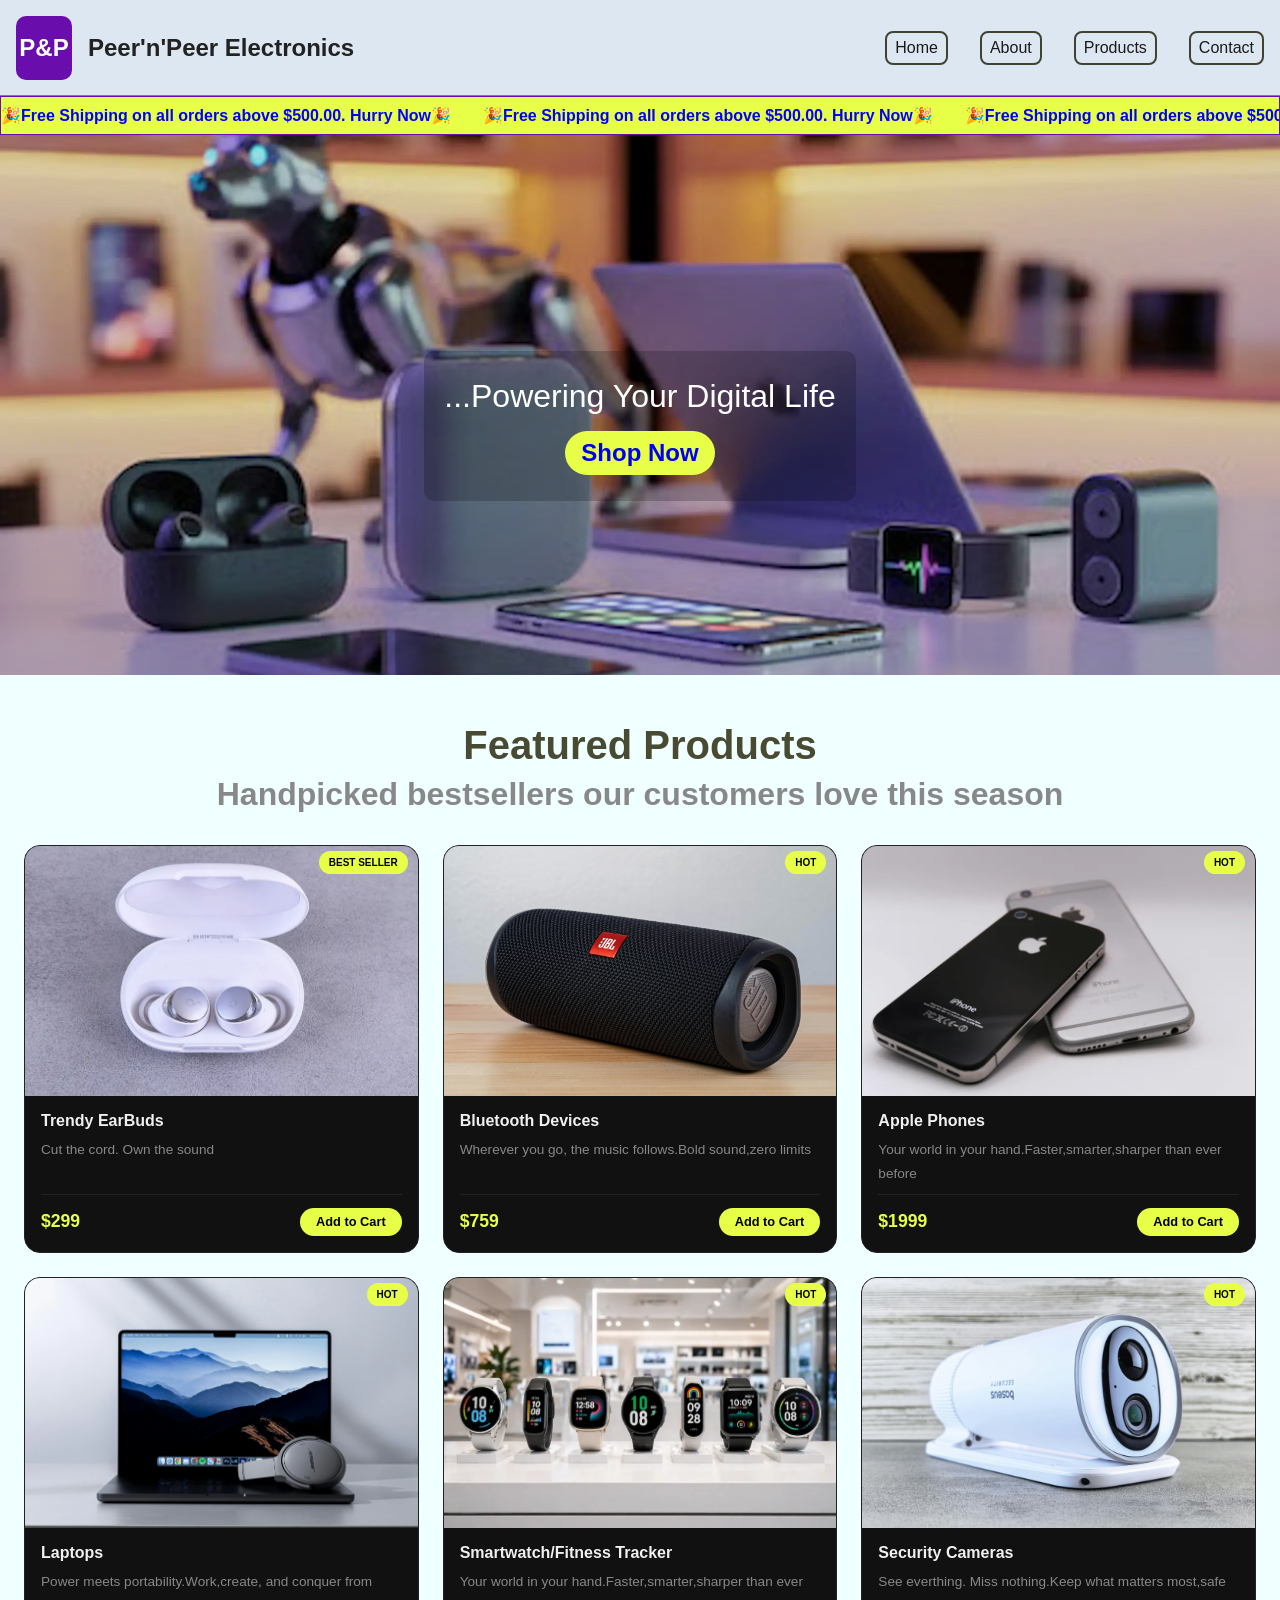
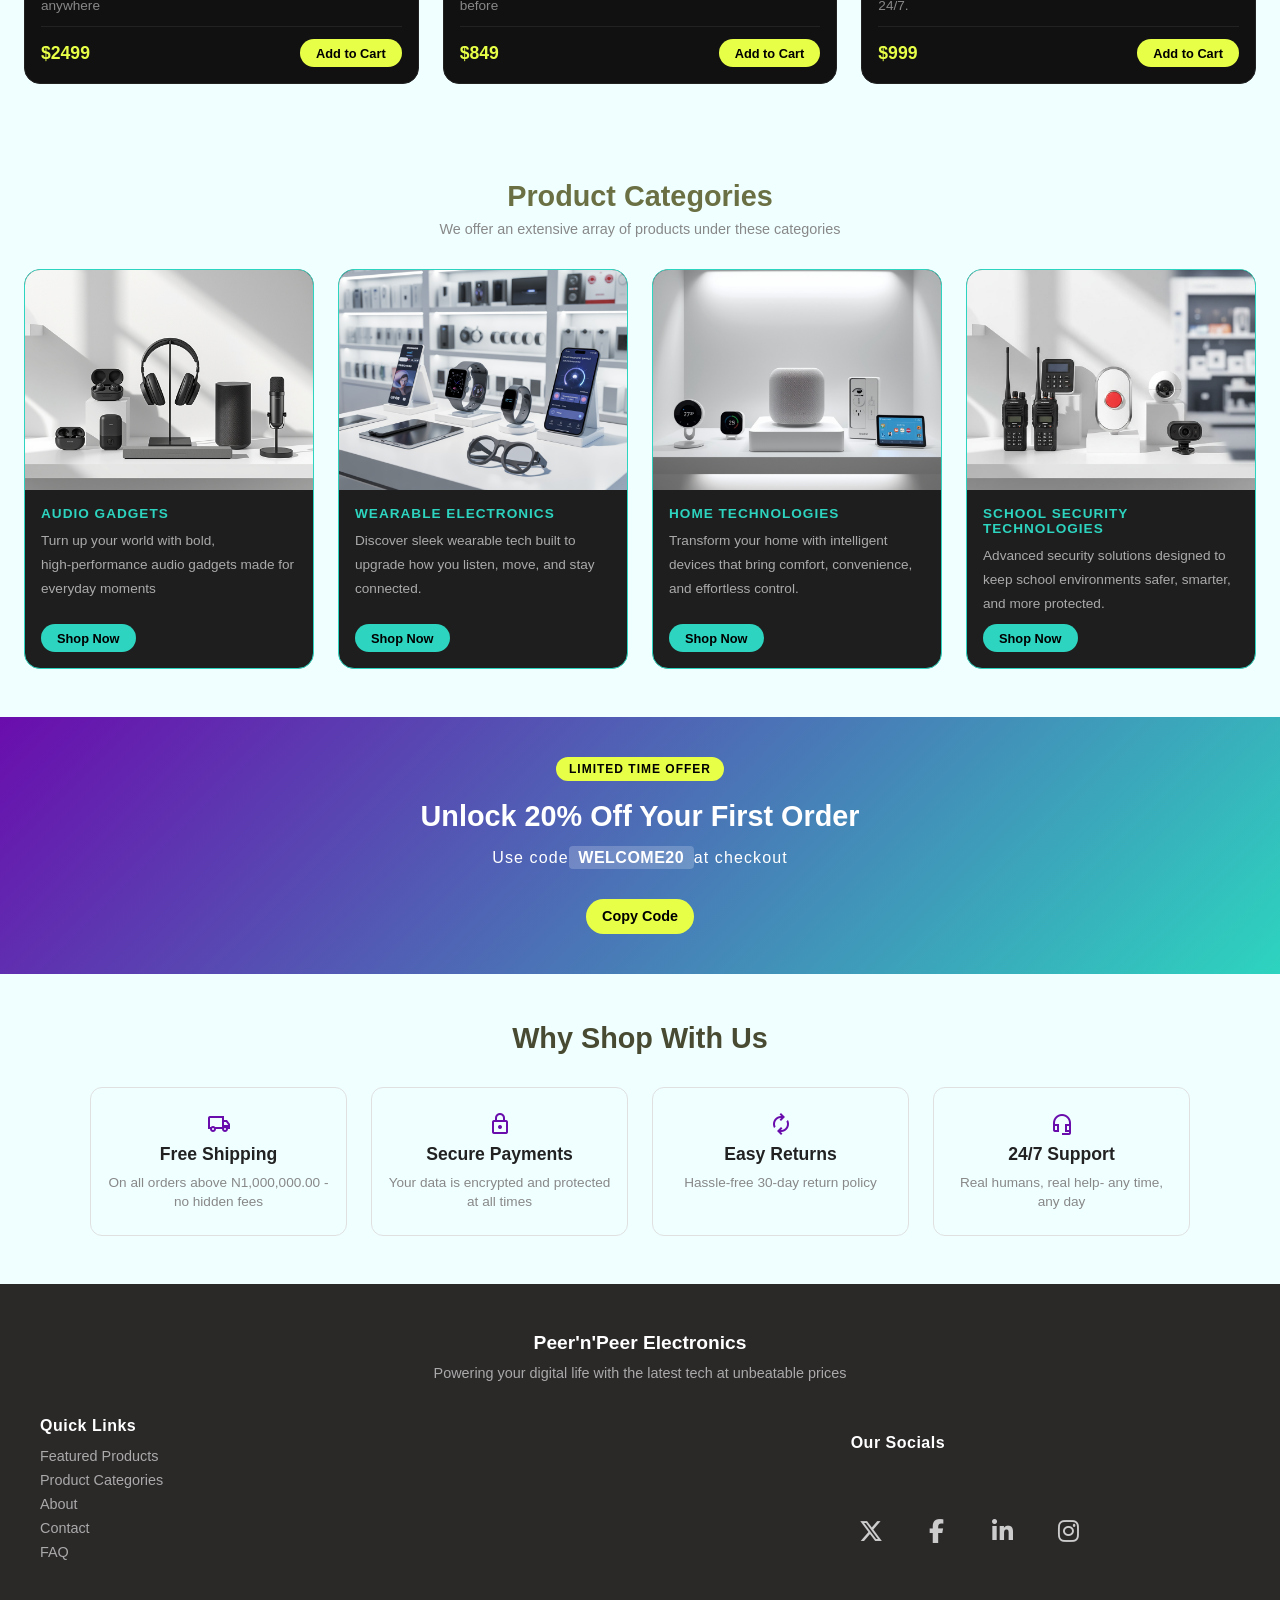
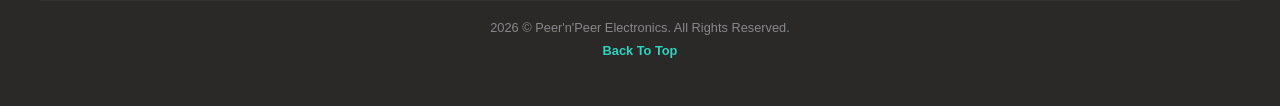
==== index.html @ 0cb566d5 "feat: Add index.html" ====
<!DOCTYPE html>
<html lang="en">
<head>
    <meta charset="UTF-8">
    <meta name="viewport" content="width=device-width, initial-scale=1.0">
    <title>Peer'n'Peer Electronics</title>

    <link rel="stylesheet" href="../css/index.css">
    <!-- Fontawesome cdn -->
     <link rel="stylesheet" href="https://cdnjs.cloudflare.com/ajax/libs/font-awesome/6.5.2/css/all.min.css">

    <!-- Google Icons cdn -->
 <link rel="stylesheet" href="https://fonts.googleapis.com/css2?family=Material+Symbols+Outlined" />

 
     

</head>
<body>
    <header>
        <nav class="navbar">
            <div class="logo">
                <span>P&P</span>
                <span>Peer'n'Peer Electronics</span>
            </div>
            <!-- Desktop navlinks -->
            <ul class="desktop-navlinks"> 
                <li> <a href="#home">Home</a> </li>
                <li> <a href="#about">About</a> </li>
                <li> <a href="#products">Products</a> </li>
                <li> <a href="#home">Contact</a> </li>
            </ul>
            <!-- Mobile and Tablets -->
            <div class="mobile">
                <button class="menu-icon" id="menu-icon">
                    <span class="material-symbols-outlined dehaze">dehaze</span>
                    <span class="material-symbols-outlined close">close</span>
                </button>
                <ul class="mobile-navlinks" id="menu">

                    <li> <a href="#home">Home</a> </li>
                    <li> <a href="#about">About</a> </li>
                    <li> <a href="#products">Products</a> </li>
                    <li> <a href="#home">Contact</a> </li>
                    
                </ul>

            </div>

        </nav>
    </header>
    
    <main>
        <!-- Announcement bar  -->
        <div class="announcement-bar">
            <div class="announcement-track">
                <span>🎉Free Shipping on all orders above $500.00. Hurry Now🎉</span>
                <span>🎉Free Shipping on all orders above $500.00. Hurry Now🎉</span> 
                <span>🎉Free Shipping on all orders above $500.00. Hurry Now🎉</span> 
                <span>🎉Free Shipping on all orders above $500.00. Hurry Now🎉</span> 
                <span>🎉Free Shipping on all orders above $500.00. Hurry Now🎉</span> 
            </div>

        </div>

        <section class="hero">

            <div class="hero-img">
                <img src="/image/homepage images/peer-n-peer-homepage.webp" alt="A tech shop">

                <div class="overlay"></div>

                <div class="hero-text">
                <p>
            ...Powering Your Digital Life
                </p>

                <a href="#">Shop Now</a>
                </div>
            </div>
             
        </section>

        <section class="features">
            <div class="features-intro">
              <h2>Featured Products</h2>
              <p>Handpicked bestsellers our customers love this season</p>
            </div>
            <div class="featured-product-grid">
                <div class="card">
                    <div class="card-img">
                        <span class="badge">Best Seller</span>
                        <img src="/image/homepage images/earbuds-homepage.webp" alt="Headphones">
                        </div>
                    <div class="card-body">
                        <h2> Trendy EarBuds</h2>
                        <p>Cut the cord. Own the sound</p>
                        <div class="card-footer"> 
                            <span class="price">$299</span>
                            <button> Add to Cart</button>
                        </div>    
                    </div>
                </div>

                <div class="card">
                    <div class="card-img">
                        <span class="badge">Hot</span>
                        <img src="/image/homepage images/bluetooth- speakers-homepage.jpg" alt="Bluetooth Device">
                    </div>
                    <div class="card-body">
                        <h2> Bluetooth Devices</h2>
                        <p>Wherever you go, the music follows.Bold sound,zero limits</p>
                        <div class="card-footer"> 
                           <span class="price">$759</span>
                           <button> Add to Cart</button>
                        </div> 
                    </div>
                </div>
                
                <div class="card">
                    <div class="card-img">
                        <span class="badge">Hot</span>
                        <img src="/image/homepage images/iphones-homepage.webp" alt="Apple Phones">
                    </div>
                    <div class="card-body">
                        <h2> Apple Phones</h2>
                        <p>Your world in your hand.Faster,smarter,sharper than ever before</p>
                        <div class="card-footer"> 
                           <span class="price">$1999</span>
                           <button> Add to Cart</button>
                        </div> 
                    </div>
                </div>
                
                <div class="card">
                    <div class="card-img">
                        <span class="badge">Hot</span>
                        <img src="/image/homepage images/laptop2-homepage.webp" alt="a laptop">
                    </div>
                    <div class="card-body">
                        <h2>Laptops</h2>
                        <p>Power meets portability.Work,create, and conquer from anywhere</p>
                        <div class="card-footer"> 
                           <span class="price">$2499</span>
                           <button> Add to Cart</button>
                        </div> 
                    </div>
                </div>
                
                <div class="card">
                    <div class="card-img">
                        <span class="badge">Hot</span>
                        <img src="/image/homepage images/smartwatch-fitness-tracker-homepage.webp" alt="fitness trackers">
                    </div>
                    <div class="card-body">
                        <h2>Smartwatch/Fitness Tracker</h2>
                        <p>Your world in your hand.Faster,smarter,sharper than ever before</p>
                        <div class="card-footer"> 
                           <span class="price">$849</span>
                           <button> Add to Cart</button>
                        </div> 
                    </div>
                </div>

                <div class="card">
                    <div class="card-img">
                        <span class="badge">Hot</span>
                        <img src="/image/homepage images/security-camera-homepage.jpg" alt="Bluetooth Devices">
                    </div>
                    <div class="card-body">
                        <h2>Security Cameras</h2>
                        <p>See everthing. Miss nothing.Keep what matters most,safe 24/7.</p>
                        <div class="card-footer"> 
                           <span class="price">$999</span>
                           <button> Add to Cart</button>
                        </div> 
                    </div>
                </div>
            </div>   
           
        </section>

        <section class="product-categories">
            <div class="product-categories-intro">
                <h2>Product Categories</h2>
                <p>We offer an extensive array of products under these categories</p>
            </div>

            <div class="product-categories-grid">
                <div class="card">
                    <div class="card-img">
                        <img src="/image/homepage images/audio-gadgets2-homepage.jpg" alt="A picture of audio gadgets">
                    </div>
                    <div class="card-body">
                        <span>Audio Gadgets</span>
                        <p>Turn up your world with bold, high‑performance audio gadgets made for everyday
                            moments</p>

                        <a href="#">Shop Now</a>
                    </div>
                </div>

                <div class="card">
                    <div class="card-img">
                        <img src="/image/homepage images/wearable-electronics-homepage.jpg"alt="an image of wearable electronics gadgets">
                    </div>
                    <div class="card-body">
                        <span>Wearable Electronics</span>
                        <p>Discover sleek wearable tech built to upgrade how you listen, move, and stay
                            connected.</p>

                        <a href="#">Shop Now</a>
                    </div>
                </div>

                <div class="card">
                    <div class="card-img">
                        <img src="image/homepage images/home-tech-homepage.jpg" alt="an image of home technology items">
                    </div>
                    <div class="card-body">
                        <span>Home Technologies</span>
                        <p>Transform your home with intelligent devices that bring comfort, convenience, and
                            effortless control.</p>

                        <a href="#">Shop Now</a>
                    </div>
                </div>
                
                <div class="card">
                    <div class="card-img">
                        <img src="/image/homepage images/school-security-tech-homepage.jpg" alt="an image of school tech gadgets">
                    </div>
                    <div class="card-body">
                        <span>School Security Technologies</span>
                        <p>Advanced security solutions designed to keep school environments safer, smarter, and
                            more protected.</p>

                        <a href="#">Shop Now</a>
                    </div>
                </div>
                
            </div>
        </section>

        <section class="deals-banner">
            <div class="deals-container">
                <span class="deals-label">Limited Time Offer</span>
                <h2>Unlock 20% Off Your First Order</h2>
                <p>
                    Use code<strong class="discount-code">WELCOME20</strong>at
                    checkout
                </p>

                <button class="copy-btn">Copy Code</button>
            </div>
        </section>

        <section class="trust-section">
            <div class="trust-container">
                <h2>Why Shop With Us</h2>

                <div class="trust-grid">
                    <!-- 4 trust items -->
                    <div class="trust-card">
                        <span class="material-symbols-outlined trust-icon">local_shipping</span>
                        <h3>Free Shipping</h3>
                        <p>On all orders above N1,000,000.00 - no hidden fees</p>
                    </div>

                    <div class="trust-card">
                        <span class="material-symbols-outlined trust-icon">lock</span>
                        <h3>Secure Payments</h3>
                        <p>Your data is encrypted and protected at all times</p>
                    </div>

                    <div class="trust-card">
                        <span class="material-symbols-outlined trust-icon">autorenew</span>
                        <h3>Easy Returns</h3>
                        <p>Hassle-free 30-day return policy</p>
                    </div>

                    <div class="trust-card">
                        <span class="material-symbols-outlined trust-icon">headset_mic</span>
                        <h3>24/7 Support</h3>
                        <p>Real humans, real help- any time, any day</p>
                    </div>
                </div>
            </div>

        </section>

    </main>
    <footer class="site-footer">
        <div class="footer-container">

            <div class="footer-intro">
                <h4>Peer'n'Peer Electronics</h4>
                <p>Powering your digital life with the latest tech at unbeatable prices</p>
            </div>

            <div class="footer-body">
                <div class="footer-quicklinks">
                    <h4>Quick Links</h4>
                    <ul>
                        <li> <a href="#featured-products">Featured Products</a> </li>
                        <li> <a href="#product categories">Product Categories</a> </li>
                        <li> <a href="#about">About</a> </li>
                        <li> <a href="#contact">Contact</a> </li>
                        <li> <a href="#faq">FAQ</a> </li>
                    </ul>
                </div>

                <div class="footer-socials">
                    <h4>Our Socials</h4>

                    <a href="#" aria-label="X (formerly twitter)" title="Follow us on X">
                        <i class="fa-brands fa-x-twitter" aria-hidden="true"></i>
                    </a> 

                    <a href="#" aria-label="Facebook" title="Connect with us on Facebook">
                        <i class="fa-brands fa-facebook-f" aria-hidden="true"></i>
                    </a> 

                    <a href="#" aria-label="LinkedIn" title="Connect with us on LinkedIn">
                        <i class="fa-brands fa-linkedin-in" aria-hidden="true"></i>
                    </a>
                    
                    <a href="#" aria-label="Instagram" title="Follow us on Instagram">
                        <i class="fa-brands fa-instagram" aria-hidden="true"></i>
                    </a> 
                    
                </div>

            </div>

            <div class="footer-foot">
                <p>2026 &copy; Peer'n'Peer Electronics. All Rights Reserved.</p>
                <a href="#"> Back To Top</a>
            </div>
            
        </div>

    </footer>

    <script src="./main.js"></script>
</body>
</html>
---- css/index.css ----
*{
    margin: 0;
    padding: 0;
    box-sizing: border-box;
    font-family:"Roboto Condensed", sans-serif;
}
/* 
COLOUR PALETTE
  primary-color: #6A0DAD,  #222222
  secondary-color: #e8ff47, #2dd4bf, #484b32, blue
  primary-background-color: #ffffff, #F8F9FB, azure, #DCE7F1
  secondary-background-color: #111111, #1e1e1e, #1A1A1A, #b0d3d3,rgba(0,0,0,0.4), rgba(255,255,255,0.2), #333333
*/

a {
    text-decoration: none;
}

ul li {
    list-style-type: none;
}

header {
    height: 6rem;
    width:100%;
    border-bottom: 1px solid grey;
    position: sticky;
    top: 0;
    z-index: 100;
    background-color: #F8F9FB;

}

header nav {
    width: 100%;
    height: 100%;
    display: flex;
    justify-content: space-between;
    align-items: center;
    position: relative;
    padding: 1rem 1rem;
    background-color:#DCE7F1;
}

.logo {
    display: flex;
    gap: 1rem;
    align-items: center;

}

.logo span:nth-child(1) {
    background-color: #6A0DAD;
    color: #ffffff;
    font-weight: 700;
    font-size: x-large;
    width: 3.5rem;
    height: 4rem;
    display: flex;
    justify-content: center;
    align-items: center;
    border-radius: 10px;

}

.logo span:nth-child(2) {
    font-weight: 600;
    font-size: x-large;
    color:#222222;
}

.mobile-navlinks {
    background-color: rgb(202, 219, 219, 0.6);
    position: absolute;
    right: 0; 
    top: 100%;
    border-left: 1px solid rgb(150, 143, 143);
    border-right: 1px solid rgb(150, 143, 143);
    border-bottom: 1px solid rgb(150, 143, 143);
    margin-right: 5px;
    display: none; 
    flex-direction: column;
    gap: 1.5rem;
    height: auto;
    max-height: calc(100vh - 7rem);
    padding: 2rem 1rem;
    width: 120px;
    border-radius: 8px;
    max-width: 15rem;

}
.mobile-navlinks a:hover {
    color: brown;

} 
.mobile button {
    width: 44px;
    height: 44px;
    display: flex;
    align-items: center;
    justify-content: center;
    border: 1.5px solid #333333;
    border-radius: 8px;
    background: transparent;
    cursor: pointer;
    transition: all 0.2s ease;
}
.menu-icon .close {
    display: none;
}
.menu-icon.activated .close {
    display: block;
}
.menu-icon.activated .dehaze {
    display: none;
}
.mobile-navlinks.activated {
    display: flex;
}


.desktop-navlinks  {
    display: none;
    gap: 2rem;
    margin-left: auto;
       
}

.desktop-navlinks a {
    color: #1A1A1A;
}


.desktop-navlinks li {
    border-radius: 8px;
    border: 2px solid  #414330 ;
    padding: 6px 8px;
    margin: 0.5rem auto;
    
}

.desktop-navlinks li:hover {
    background-color: azure;
    font-weight: 700;

}
.announcement-bar {
    width: 100%;
    overflow: hidden;
    background-color:#e8ff47;
    color: blue;
    font-weight: 800;
    border: 1px solid #6A0DAD;
    padding: 9px 0;
    position: sticky;
    top: 6rem;
    z-index: 99;

}
.announcement-track {
    display:flex;
    gap: 2rem;
    animation: scroll-right 15s linear infinite;
    width: max-content;
   
}

@keyframes scroll-right {
    0% {
        transform: translateX(-50%);
    }

    100% {
        transform: translateX(0)
    }
}

.hero {
    width: 100%;
    height: calc(100vh - 7rem);
    position: relative;
    background-repeat: no-repeat;
    background-size: cover;
    display: flex;
    flex-direction: column;
    align-items: center;
    justify-content: center; 
    
}

.hero-img {
    position: relative;
    width: 100%;
    height: 100%;
    display: flex;
    flex-direction: column;
    align-items: center;

}

.hero-img img {
    width: 100%;
    height: 100%;
    object-fit: cover;
    display: block;
}

.overlay {
    position: absolute;
    width: 100%;
    height: 100%;
    left:0;
    top:0;
    background: rgba(0,0,0,0.1);

}

.hero-text {
    position: absolute;
    top: 40%;
    background-color: rgba(0,0,0,0.2);
    color: #ffffff;
    border-radius: 10px;
    font-size: 2rem;
    padding: 20px;
    height: 150px;
    display: flex;
    flex-direction: column;
    justify-content: center;
    align-items: center;
    gap: 1rem;
}

.hero-text a {
    display: inline-block;
    background-color: #e8ff47;
    font-weight: bold;
    font-size: 1.5rem;
    padding: 0.5rem 1rem;
    border-radius: 30px;
    transition: all 0.3s ease;
}

.hero-text a:hover {
    background-color: transparent;
    color: #e8ff47;
    border: 2px solid #e8ff47;
}   
/* Features (Mobile) */

.features {
    background-color: azure;
    padding: 3rem 1.5rem;
}

.features-intro {
    display: flex;
    flex-direction: column;
    justify-content: center;
    align-items: center;
    margin-bottom: 2rem;
    font-weight: 700;
}

.features-intro h2 {
    color: #484b32;
    font-size: 1.8rem;
    margin-bottom: 0.5rem;
    
}

.features-intro p {
    color: #888888;
    font-size: 0.9rem;
}

.featured-product-grid {
    display: grid;
    grid-template-columns: 1fr;
    gap: 1.5rem;
}
.card {
    background-color: #111111;
    border: 1px solid #222222;
    color:#ffffff;
    border-radius: 16px;
    display: flex;
    flex-direction: column;
    overflow: hidden;
}
.card-img {
    width:100% ;
    height: 250px;
    position: relative;
}

.card-img img {
    width: 100%;
    height: 250px;
    object-fit: cover;
    object-position: center;
    display: block;
    
}
/* badge */
.badge {
    position: absolute;
    top: 5px;
    right: 10px;
    background-color: #e8ff47;
    color: #000;
    font-size: 10px;
    font-weight: bold;
    text-transform: uppercase;
    padding: 6px 10px;
    border-radius: 20px;
}
.card-body {
    padding: 1rem;
    display: flex;
    flex-direction: column;
    gap: 0.5rem;
    flex: 1;
}
.card-body h2 {
    color: #f0f0f0;
    font-size: 1rem;
}
.card-body p {
    color: #888888;
    font-size: 0.85rem;
    line-height: 1.5rem;
    flex: 1;
}
.price {
    color: #e8ff47;
    font-size: 1.1rem;
    font-weight: bold;
}

.card button {
    background-color: #e8ff47;
    color:#000000;
    border: none;
    border-radius: 20px;
    padding: 0.4rem 1rem;
    font-size: 0.8rem;
    font-weight: bold;
    cursor: pointer;
}

.card-footer {
   display: flex;
   justify-content: space-between;
   align-items: center;
   padding-top: 0.8rem;
   margin-top: auto;
   border-top: 1px solid #222222; 
}

.card button:hover {
    opacity: 0.8;
}
/* Product categories Section */
.product-categories {
    background-color: azure;
    padding: 3rem 1.5rem;
}
.product-categories-intro {
    text-align: center;
    margin-bottom: 2rem;
}
.product-categories-intro h2 {
    font-size: 1.8rem;
    color:#6a7043;
    margin-bottom: 0.5rem;
}
.product-categories-intro p {
    color:#888888;
    font-size: 0.9rem;
}

/*Grid */
.product-categories-grid {
    display: grid;
    grid-template-columns: 1fr;
    gap: 1.5rem;
}

.product-categories .card {
    background-color: #1e1e1e;
    border: 1px solid #2dd4bf;
}

.product-categories .card-img {
    height: 220px;
}

.product-categories .card-img img {
    width: 100%;
    height: 100%;
    object-fit: cover;
    object-position: center;
    display: block;
}

.product-categories .card-body span {
    color: #2dd4bf;
    font-size: 0.85rem;
    font-weight: bold;
    text-transform: uppercase;
    letter-spacing: 1px;
}
.product-categories .card-body p {
    color: #aaaaaa;
    font-size: 0.85rem;
    line-height: 1.5rem;
}
/* Shop Now button styling */
.product-categories .card-body a {
    display: inline-block;
    color: #000000;
    background-color: #2dd4bf;
    padding: 0.4rem 1rem;
    border-radius: 20px;
    font-size:0.8rem;
    font-weight: bold;
    margin-top: auto;
    transition: opacity 0.3s ease;
    width: fit-content;
}

.product-categories .card-body a:hover {
    color: rgb(138, 102, 102);
    
}
/* Deals Banner */
.deals-banner {
    background: linear-gradient(135deg, #6A0DAD, #2dd4bf);
    padding: 2.5rem 1.5rem;
    width: 100%;

}
.deals-container {
    max-width: 900px;
    margin: 0 auto;
    text-align: center;
    color: #ffffff;
}
.deals-label {
    display: inline-block;
    background-color: #e8ff47;
    color: #000000;
    font-size: 0.75rem;
    font-weight: bold;
    text-transform: uppercase;
    letter-spacing: 1px;
    padding: 0.3rem 0.8rem;
    border-radius: 20px;
    margin-bottom: 1.2rem;
} 

.deals-container h2 {
    font-size: 1.8rem;
    margin-bottom: 1rem;
    font-weight: 700;
}
.deals-container p {
     margin-bottom: 1rem;
     letter-spacing: 1.1px;
}
.discount-code {
    background-color: rgba(255,255,255,0.2);
    padding: 0.2rem 0.6rem;
    border-radius: 4px;
    font-weight: 800;
    letter-spacing: 0.5px;
}
.copy-btn {
    display: inline-block;
    margin-top: 1rem;
    background-color: #e8ff47;
    color: #000000;
    border: none;
    border-radius: 30px;
    padding: 0.6rem 1rem;
    font-weight: bold;
    font-size: 0.9rem;
    cursor: pointer;
    transition: opacity 0.3s ease;
}

.copy-btn:hover {
    opacity: 0.7;
}

/* Why shop with us Section */
.trust-section {
    background-color: azure;
    padding: 3rem 1.5rem;

}

.trust-container {
    max-width: 1100px;
    margin:auto;

}

.trust-container h2 {
    text-align: center;
    font-size: 1.8rem;
    color: #484b32;
    margin-bottom: 2rem;
}

.trust-grid {
    display: grid;
    grid-template-columns: 1fr;
    gap: 1.5rem;
}

.trust-card {
    text-align: center;
    padding: 1.5rem 1rem;
    border: 1px solid #e0e0e0;
    border-radius: 12px;
    transition: box-shadow 0.3s ease;

}
.trust-card:hover {
    box-shadow: 0 4px 12px rgba(0,0,0,0.2)
}

.trust-icon {
    font-size: 2.5rem;
    color: #6A0DAD;
    margin-bottom: 0.5rem;
    display: block;
}
.trust-card h3 {
    font-size: 1.1rem;
    margin-bottom:0.5rem;
    color:#222222
}
.trust-card p {
    font-size: 0.85rem;
    color:#888888;
    line-height: 1.4;
}
/* Footer */
.site-footer {
    background-color: #2b2828;
    color: #cccccc;
    padding: 3rem 1.5rem;
    font-size: 0.9rem;
}
.footer-container {
    max-width: 1200px;
    margin: 0 auto;
}
.footer-intro {
    margin-bottom: 2rem;
    display: flex;
    flex-direction: column;
    justify-content: center;
    align-items: center;
}
.footer-intro h4 {
    color: #ffffff;
    font-size: 1.2rem;
    margin-bottom: 0.5rem;
}
.footer-intro p {
    color: #aaaaaa;
    line-height: 1.6;
    
}
/* Body (quicklinks + socials in a flex) */
.footer-body {
    display: grid;
    grid-template-columns: 1fr;
    gap: 2rem;
    margin-bottom: 2rem;
}
.footer-quicklinks h4,
.footer-socials h4 {
    color: #ffffff;
    font-size: 1rem;
    margin-bottom: 0.8rem;
    letter-spacing: 0.5px;
}
.footer-quicklinks ul {
    list-style: none;
    margin: 0;
    padding: 0;
}
.footer-quicklinks li {
    margin-bottom: 0.5rem;
}
.footer-quicklinks a {
    color: #aaaaaa;
    text-decoration: none;
    transition: color 0.2s ease;
}
.footer-quicklinks a:hover {
    color: #2dd4bf;
}
/* Social icons */
.footer-socials {
    display: flex;
    flex-wrap: wrap;
    gap: 1rem;
    align-items: center;
}
.footer-socials h4 {
    width: 100%;
    margin-bottom: 0.5rem; 
}
.footer-socials a {
    color: #cccccc;
    display: inline-flex;
    align-items: center;
    justify-content: center;
    transition: color 0.2s ease,   transform 0,2s ease;
    width: 40px;
    height: 40px;
    font-size: 1.5rem;
    margin-right: 10px;
    text-decoration: none;
}
.footer-socials a:hover {
    color: #2dd4bf;
    transform: translateY(-2px);
}
/* Footer foot (copyright + back to top) */
.footer-foot {
    border-top: 1px solid #333333;
    padding-top: 1.2rem;
    display: flex;
    flex-direction: column;
    align-items: center;
    gap: 0.5rem;
    color: #888888;
    font-size: 0.8rem;
}
.footer-foot a {
    color: #2dd4bf;
    text-decoration: none;
    font-weight: bold;
}
.footer-foot a:hover {
    color: rgb(187, 157, 157);
}








@media (min-width: 768px) {
    .desktop-navlinks {
        display:flex;
        justify-content: space-between;
        gap: 2rem;
    }

   .mobile {
    display: none;
   }
    .hero-img {
        width:100% ;
        object-fit: cover;
        position: relative;
  
    }
    /* Featured Products */
    .featured-product-grid {
        display: grid;
        align-items: right;
        grid-template-columns: repeat(2, 1fr);
        gap: 1.5rem;
    }

    .card-body {
        flex: 1;
    }

    .features-intro h2 {
        font-size: 2.5rem;
    }

    .features-intro p {
        font-size: 2rem;
    }
/* Product Categories */

    .product-categories-grid {
        grid-template-columns: repeat(2, 1fr);
    }

    /* Trust Section */
    .trust-grid {
        grid-template-columns: repeat(2, 1fr);
    }
    /* Footer */
    .footer-body {
        grid-template-columns: 1fr 1fr;
    }

}

@media (min-width: 1024px) {
   .mobile {
    display: none;
   }

    .desktop-navlinks {
        display: flex;
        gap: 2rem;

    } 

    .hero {
        height: 60vh;
    }

    /* Featured Products */

    .featured-product-grid {
        display: grid;
        align-items: right;
        grid-template-columns: repeat(3, 1fr);
        gap: 1.5rem;
    }
    .card-body {
        flex: 1;
    }
    /* Product Categories */
     .product-categories-grid {
        grid-template-columns: repeat(4, 1fr);
    }

    /* Trust Section */
    .trust-grid {
        grid-template-columns: repeat(4, 1fr);
    }

      /* Footer */
    .footer-body {
        grid-template-columns: 2fr 1fr;
    }

}
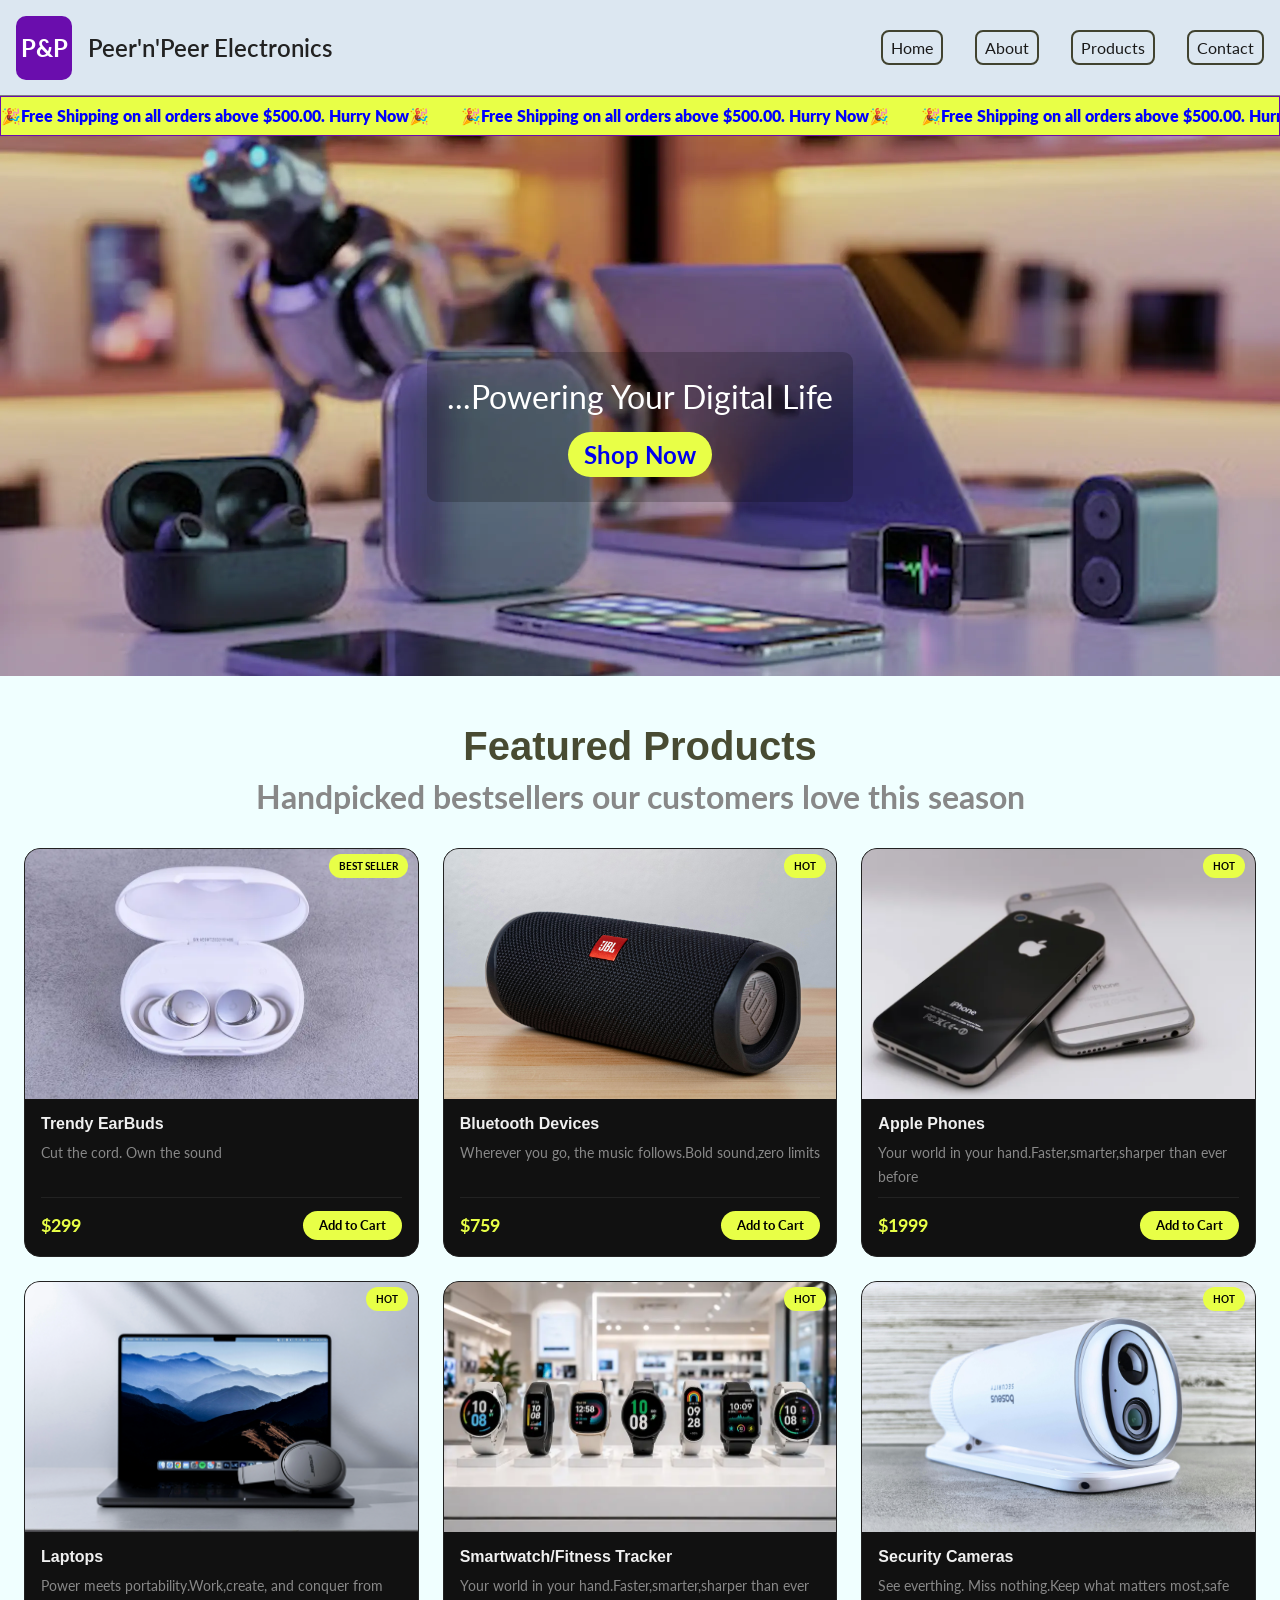
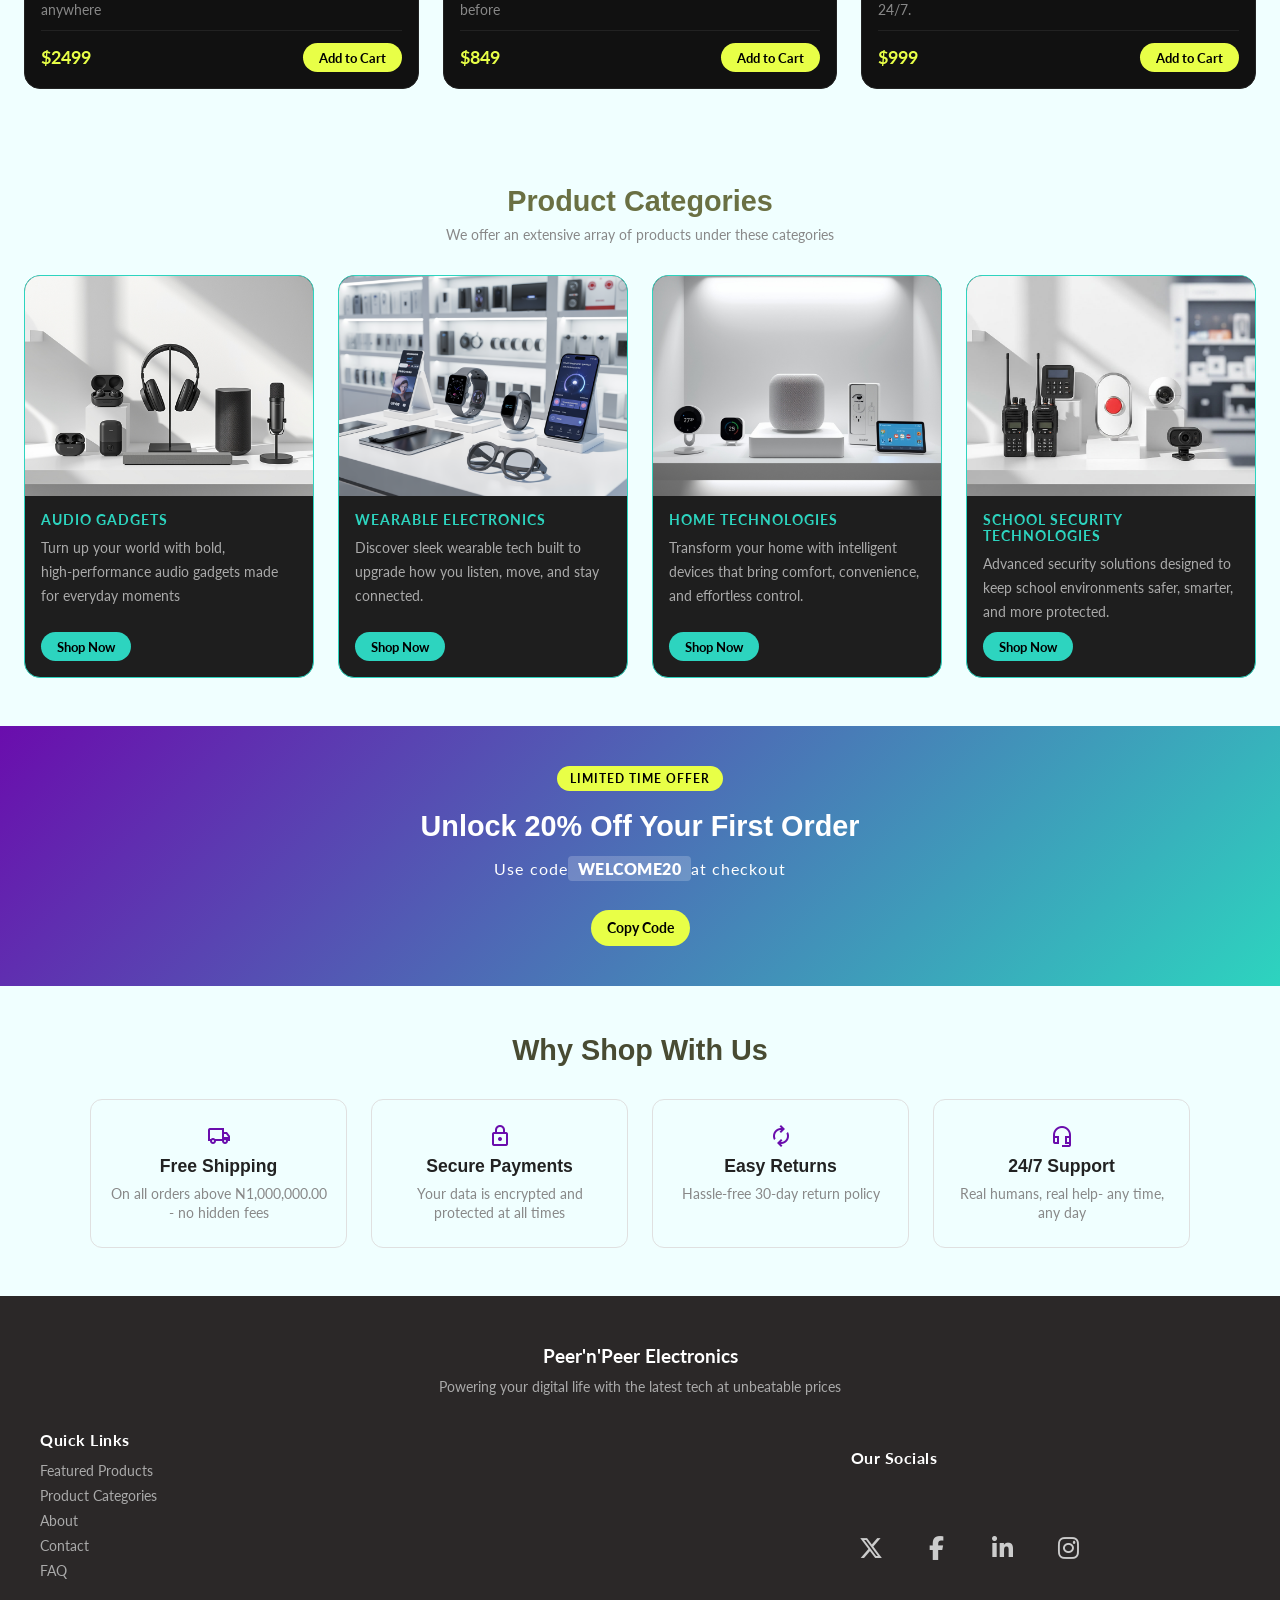
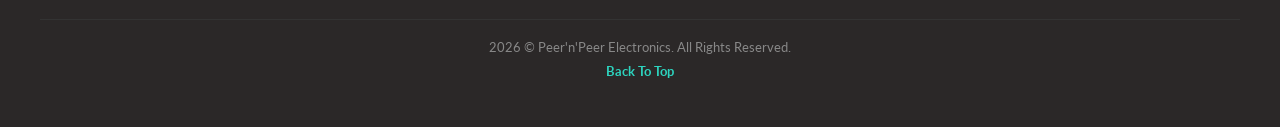
==== commit e96637ec: "Did finishing touches to the group project. Arranged all team members code according to file stuctur" ====
--- a/index.html
+++ b/index.html
@@ -10,10 +10,9 @@
      <link rel="stylesheet" href="https://cdnjs.cloudflare.com/ajax/libs/font-awesome/6.5.2/css/all.min.css">
 
     <!-- Google Icons cdn -->
- <link rel="stylesheet" href="https://fonts.googleapis.com/css2?family=Material+Symbols+Outlined" />
-
- 
-     
+    <link rel="stylesheet" href="https://fonts.googleapis.com/css2?family=Material+Symbols+Outlined" />
+    <link href="https://fonts.googleapis.com/css2?family=Google+Sans:ital,opsz,wght@0,17..18,400..700;1,17..18,400..700&family=Lato&family=Monoton" rel="stylesheet">
+
 
 </head>
 <body>
@@ -25,10 +24,10 @@
             </div>
             <!-- Desktop navlinks -->
             <ul class="desktop-navlinks"> 
-                <li> <a href="#home">Home</a> </li>
-                <li> <a href="#about">About</a> </li>
-                <li> <a href="#products">Products</a> </li>
-                <li> <a href="#home">Contact</a> </li>
+                <li> <a href="./index.html">Home</a> </li>
+                <li> <a href="./about.html">About</a> </li>
+                <li> <a href="./products.html">Products</a> </li>
+                <li> <a href="./contact.html">Contact</a> </li>
             </ul>
             <!-- Mobile and Tablets -->
             <div class="mobile">
@@ -37,11 +36,10 @@
                     <span class="material-symbols-outlined close">close</span>
                 </button>
                 <ul class="mobile-navlinks" id="menu">
-
-                    <li> <a href="#home">Home</a> </li>
-                    <li> <a href="#about">About</a> </li>
-                    <li> <a href="#products">Products</a> </li>
-                    <li> <a href="#home">Contact</a> </li>
+                    <li> <a href="./index.html">Home</a> </li>
+                    <li> <a href="./about.html">About</a> </li>
+                    <li> <a href="./products.html">Products</a> </li>
+                    <li> <a href="./contact.html">Contact</a> </li>
                     
                 </ul>
 
@@ -66,7 +64,7 @@
         <section class="hero">
 
             <div class="hero-img">
-                <img src="/image/homepage images/peer-n-peer-homepage.webp" alt="A tech shop">
+                <img src="/images/peer-n-peer-homepage.webp" alt="A tech shop">
 
                 <div class="overlay"></div>
 
@@ -75,7 +73,7 @@
             ...Powering Your Digital Life
                 </p>
 
-                <a href="#">Shop Now</a>
+                <a href="./products.html">Shop Now</a>
                 </div>
             </div>
              
@@ -90,7 +88,7 @@
                 <div class="card">
                     <div class="card-img">
                         <span class="badge">Best Seller</span>
-                        <img src="/image/homepage images/earbuds-homepage.webp" alt="Headphones">
+                        <img src="/images/earbuds-homepage.webp" alt="Headphones">
                         </div>
                     <div class="card-body">
                         <h2> Trendy EarBuds</h2>
@@ -105,7 +103,7 @@
                 <div class="card">
                     <div class="card-img">
                         <span class="badge">Hot</span>
-                        <img src="/image/homepage images/bluetooth- speakers-homepage.jpg" alt="Bluetooth Device">
+                        <img src="/images/bluetooth- speakers-homepage.jpg" alt="Bluetooth Device">
                     </div>
                     <div class="card-body">
                         <h2> Bluetooth Devices</h2>
@@ -120,7 +118,7 @@
                 <div class="card">
                     <div class="card-img">
                         <span class="badge">Hot</span>
-                        <img src="/image/homepage images/iphones-homepage.webp" alt="Apple Phones">
+                        <img src="/images/iphones-homepage.webp" alt="Apple Phones">
                     </div>
                     <div class="card-body">
                         <h2> Apple Phones</h2>
@@ -135,7 +133,7 @@
                 <div class="card">
                     <div class="card-img">
                         <span class="badge">Hot</span>
-                        <img src="/image/homepage images/laptop2-homepage.webp" alt="a laptop">
+                        <img src="/images/laptop2-homepage.webp" alt="a laptop">
                     </div>
                     <div class="card-body">
                         <h2>Laptops</h2>
@@ -150,7 +148,7 @@
                 <div class="card">
                     <div class="card-img">
                         <span class="badge">Hot</span>
-                        <img src="/image/homepage images/smartwatch-fitness-tracker-homepage.webp" alt="fitness trackers">
+                        <img src="/images/smartwatch-fitness-tracker-homepage.webp" alt="fitness trackers">
                     </div>
                     <div class="card-body">
                         <h2>Smartwatch/Fitness Tracker</h2>
@@ -165,7 +163,7 @@
                 <div class="card">
                     <div class="card-img">
                         <span class="badge">Hot</span>
-                        <img src="/image/homepage images/security-camera-homepage.jpg" alt="Bluetooth Devices">
+                        <img src="/images/security-camera-homepage.jpg" alt="Bluetooth Devices">
                     </div>
                     <div class="card-body">
                         <h2>Security Cameras</h2>
@@ -189,7 +187,7 @@
             <div class="product-categories-grid">
                 <div class="card">
                     <div class="card-img">
-                        <img src="/image/homepage images/audio-gadgets2-homepage.jpg" alt="A picture of audio gadgets">
+                        <img src="/images/audio-gadgets2-homepage.jpg" alt="A picture of audio gadgets">
                     </div>
                     <div class="card-body">
                         <span>Audio Gadgets</span>
@@ -202,7 +200,7 @@
 
                 <div class="card">
                     <div class="card-img">
-                        <img src="/image/homepage images/wearable-electronics-homepage.jpg"alt="an image of wearable electronics gadgets">
+                        <img src="/images/wearable-electronics-homepage.jpg"alt="an image of wearable electronics gadgets">
                     </div>
                     <div class="card-body">
                         <span>Wearable Electronics</span>
@@ -215,7 +213,7 @@
 
                 <div class="card">
                     <div class="card-img">
-                        <img src="image/homepage images/home-tech-homepage.jpg" alt="an image of home technology items">
+                        <img src="images/home-tech-homepage.jpg" alt="an image of home technology items">
                     </div>
                     <div class="card-body">
                         <span>Home Technologies</span>
@@ -228,7 +226,7 @@
                 
                 <div class="card">
                     <div class="card-img">
-                        <img src="/image/homepage images/school-security-tech-homepage.jpg" alt="an image of school tech gadgets">
+                        <img src="/images/school-security-tech-homepage.jpg" alt="an image of school tech gadgets">
                     </div>
                     <div class="card-body">
                         <span>School Security Technologies</span>
--- a/css/index.css
+++ b/css/index.css
@@ -2,7 +2,7 @@
     margin: 0;
     padding: 0;
     box-sizing: border-box;
-    font-family:"Roboto Condensed", sans-serif;
+    font-family:"Lato", sans-serif;
 }
 /* 
 COLOUR PALETTE
@@ -18,6 +18,9 @@
 
 ul li {
     list-style-type: none;
+}
+h1, h2,h3{
+    font-family: "Poppins", sans-serif;
 }
 
 header {
@@ -77,17 +80,15 @@
     border-left: 1px solid rgb(150, 143, 143);
     border-right: 1px solid rgb(150, 143, 143);
     border-bottom: 1px solid rgb(150, 143, 143);
-    margin-right: 5px;
     display: none; 
     flex-direction: column;
+    align-items: center;
     gap: 1.5rem;
-    height: auto;
-    max-height: calc(100vh - 7rem);
+    height: calc(100vh - 6rem);
     padding: 2rem 1rem;
-    width: 120px;
+    width: 40%;
     border-radius: 8px;
     max-width: 15rem;
-
 }
 .mobile-navlinks a:hover {
     color: brown;
